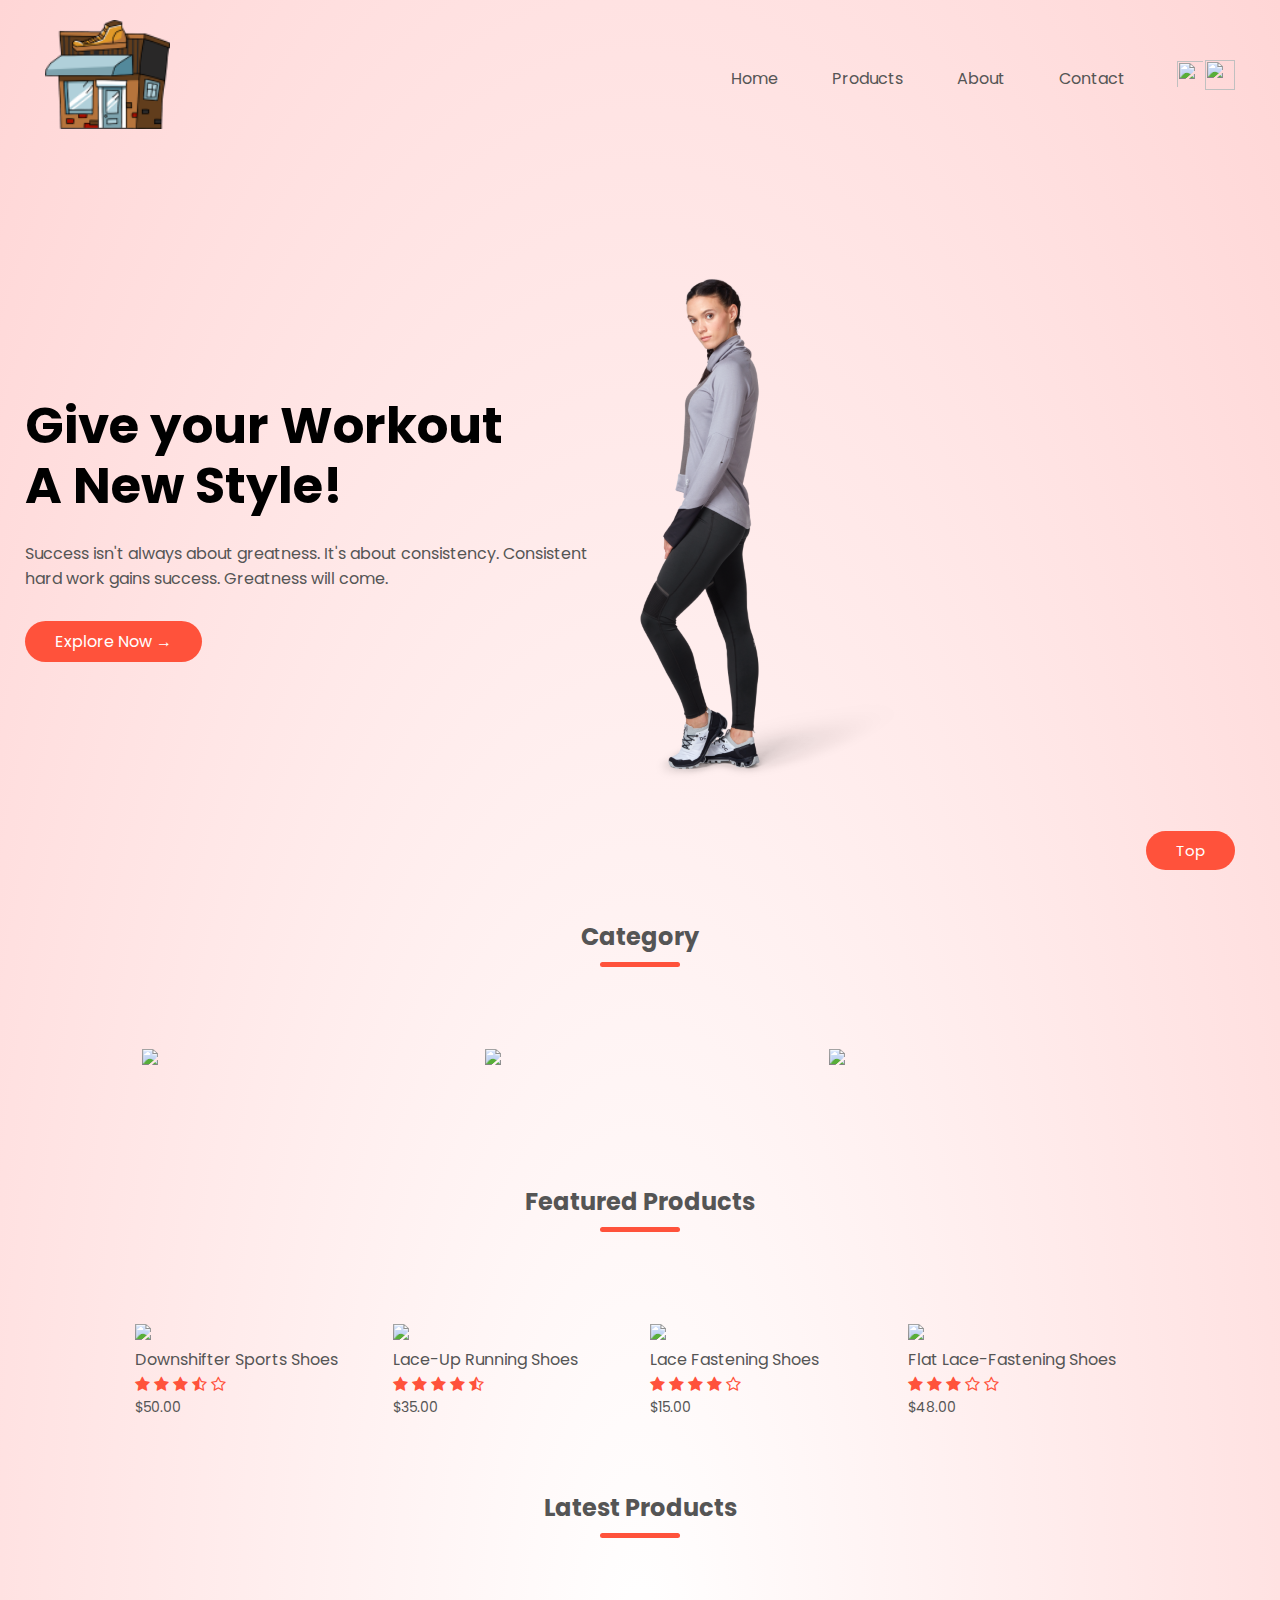
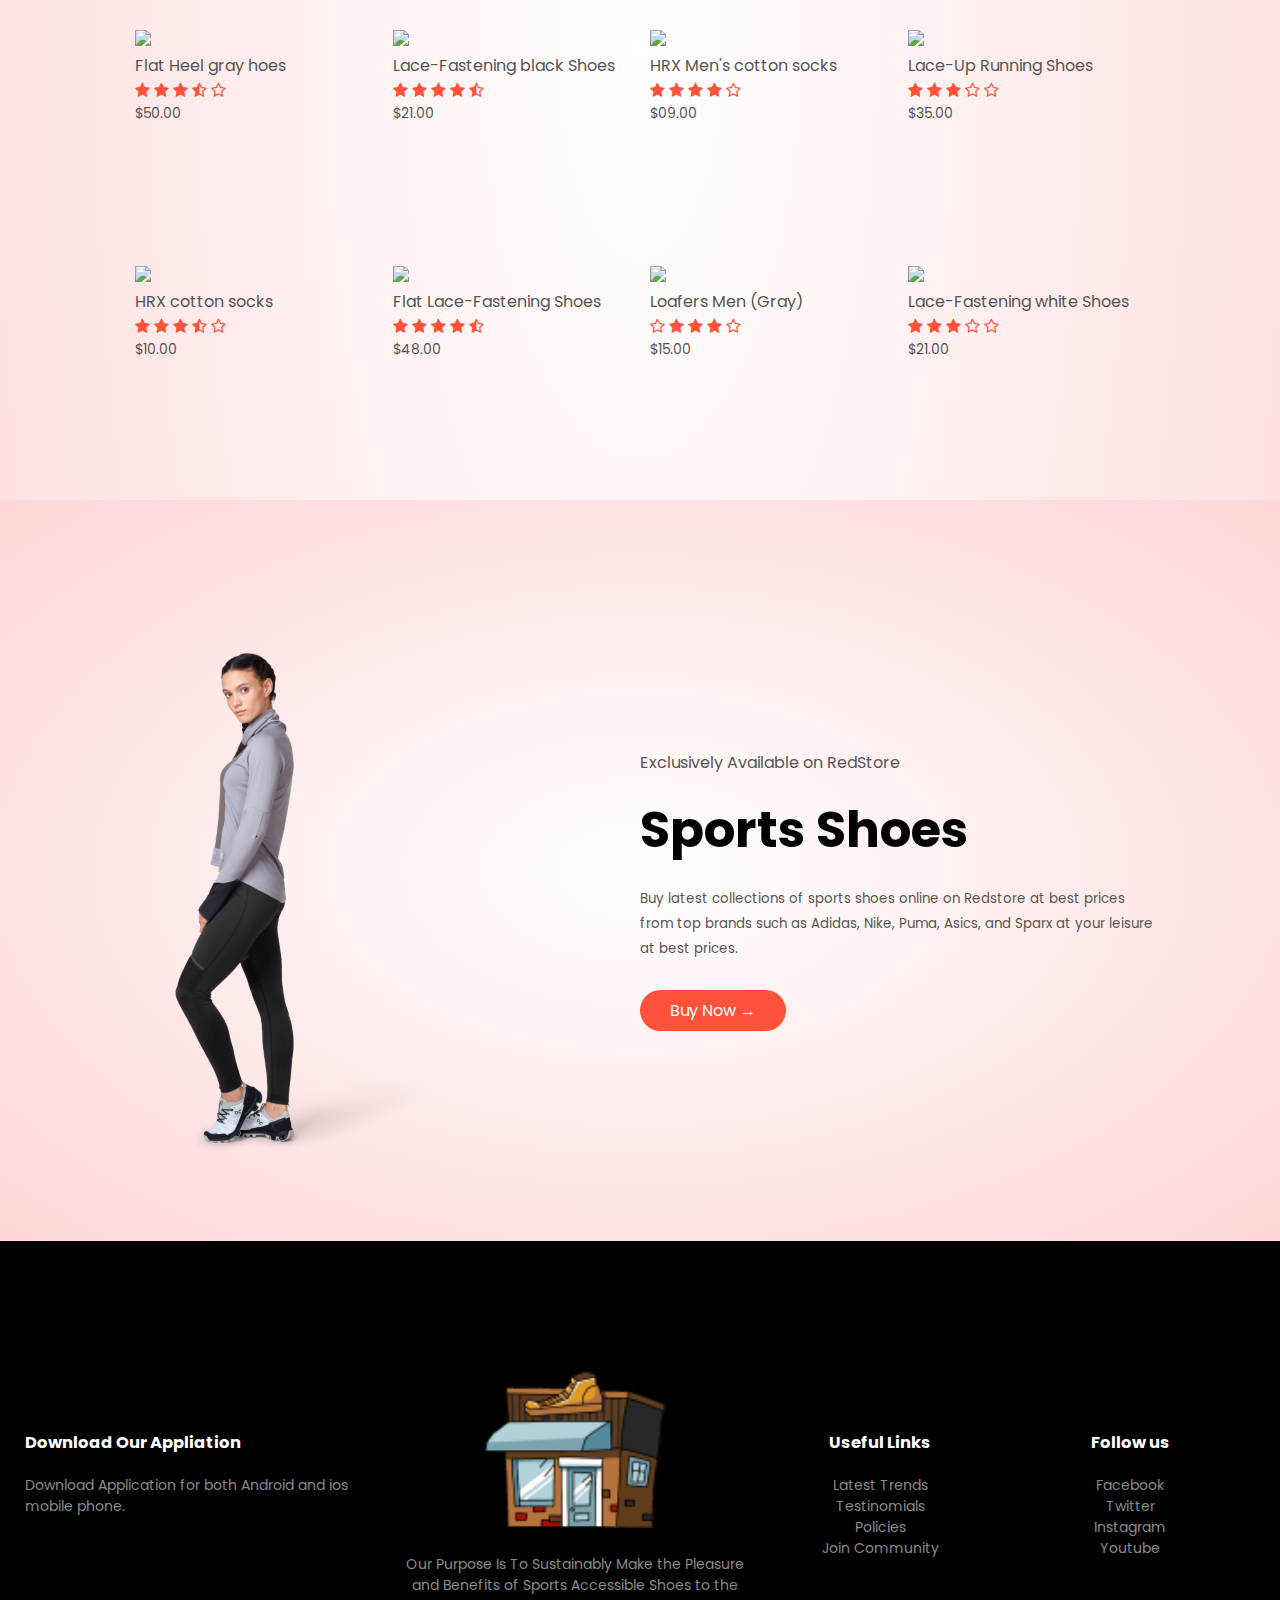
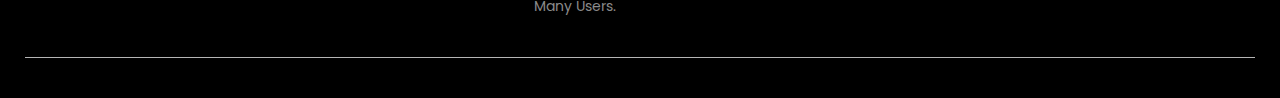
==== index.html @ 7046687a "modified:   CheckOut.html" ====
<!DOCTYPE html>
<html>
    
    <head>
        <meta charset="utf-8">
        <meta name="viewport" content="width-device-width, initial-scale=1.0">
        <title>Redstore | Ecommerce website</title>
        <link rel="stylesheet" href="style.css">
        <link rel="preconnect" href="https://fonts.gstatic.com">
        <link href="https://fonts.googleapis.com/css2?family=Poppins:wght@200;300;400;500;600;700&display=swap" rel="stylesheet">
        <!--added a cdn link by searching font awesome4 cdn and getting this link from https://www.bootstrapcdn.com/fontawesome/ this url*/-->
        <link rel="stylesheet" href="https://stackpath.bootstrapcdn.com/font-awesome/4.7.0/css/font-awesome.min.css">

    </head>
    <body>
        <div class ="header">
        <div class="container">
            <div class="navbar">
                <div class="logo">
                    <a href="index.html"><img src="images/logo.png" width="125px"></a>
                </div>
                <nav>
                    <ul id="MenuItems">
                        <li><a href="index.html">Home</a></li>
                         <li><a href="products.html">Products</a></li>
                         <li><a href="aboutus.html">About</a></li>
                         <li><a href="Contact.html">Contact</a></li>

                    </ul>
                </nav>
                <a href="search.html"><img style="padding:2px;" src="images/search.png" width="30px" height="30px"></a>
                <a href="cart.html"><img src="images/cart.png" width="30px" height="30px"></a>
                <img src="images/menu.png" class="menu-icon" onClick="menutoggle()" >
            </div>
            <div class="row">
                <div class="col-2">
                    <h1>Give your Workout <br>A New Style!</h1>
                    <p>Success isn't always about greatness. It's about consistency. Consistent<br>hard work gains success. Greatness will come.</p>
                    <a href="products.html" class="btn">Explore Now &#8594;</a>
                </div>
                <div class="col-2" >
                    <img src="images/image1.png" >
                    
                </div>
                
        </div>
    </div>
        
        <!------------------------------ featured categories------------------------------>
        <div class="categories">
            <h2 class="title" >Category</h2>
            <div class="small-container">
                <div class="row">
                <div class="col-3">
                    <img src="images/category-1.jpg">
                </div>
                <div class="col-3">
                    <img src="images/category-2.jpg">
                </div>
                <div class="col-3">
                    <img src="images/category-3 (2).jpg">
                </div>
            </div>
            </div>
        </div>
        
        <!------------------------------ featured Products------------------------------>
        <div class="small-container">
            <h2 class="title" >Featured Products</h2>
                <div class="row">
                    <div class="col-4">
                        <a href="products-details.html"><img src="images/product-11.jpg"></a>
                        <a href="products-details.html"><h4>Downshifter Sports Shoes</h4></a>
                        <div class="rating">
                            <!--(before this added awesome4 cdn font link to the head)added a cdn link by searching font awesome4 icon and from the site  search the star entering the first option and getting a link of this fa-star*-->
                            <i class="fa fa-star" ></i>
                            <i class="fa fa-star" ></i>
                            <i class="fa fa-star" ></i>
                            <i class="fa fa-star-half-o" ></i>
                            <i class="fa fa-star-o" ></i>
                        </div>
                        <p>$50.00</p>
                    </div>
                    <div class="col-4">
                        <a href="products-details.html"><img src="images/product-2.jpg"></a>
                        <h4>Lace-Up Running Shoes</h4>
                        <div class="rating">
                            <i class="fa fa-star" ></i>
                            <i class="fa fa-star" ></i>
                            <i class="fa fa-star" ></i>
                            <i class="fa fa-star" ></i>
                            <i class="fa fa-star-half-o" ></i>
                        </div>
                        <p>$35.00</p>
                    </div>
                    <div class="col-4">
                        <a href="products-details.html"><img src="images/product-3.jpg"></a>
                        <h4>Lace Fastening Shoes</h4>
                        <div class="rating">
                            <i class="fa fa-star" ></i>
                            <i class="fa fa-star" ></i>
                            <i class="fa fa-star" ></i>
                            <i class="fa fa-star" ></i>
                            <i class="fa fa-star-o" ></i>
                        </div>
                        <p>$15.00</p>
                    </div>
                    <div class="col-4">
                        <a href="products-details.html"><img src="images/product-10.jpg"></a>
                        <h4>Flat Lace-Fastening Shoes</h4>
                        <div class="rating">
                            <i class="fa fa-star" ></i>
                            <i class="fa fa-star" ></i>
                            <i class="fa fa-star" ></i>
                            <i class="fa fa-star-o" ></i>
                            <i class="fa fa-star-o" ></i>
                        </div>
                        <p>$48.00</p>
                    </div>  
                </div>
            
            
             <h2 class="title" >Latest Products</h2>
                <div class="row">
                    <div class="col-4">
                        <a href="products-details.html"><img src="images/product-5.jpg"></a>
                        <h4>Flat Heel gray hoes</h4>
                        <div class="rating">
                            <!--(before this added awesome4 cdn font link to the head)added a cdn link by searching font awesome4 icon and from the site  search the star entering the first option and getting a link of this fa-star*-->
                            <i class="fa fa-star" ></i>
                            <i class="fa fa-star" ></i>
                            <i class="fa fa-star" ></i>
                            <i class="fa fa-star-half-o" ></i>
                            <i class="fa fa-star-o" ></i>
                        </div>
                        <p>$50.00</p>
                    </div>
                    <div class="col-4">
                        <a href="products-details.html"><img src="images/product-3.jpg"></a>
                        <h4>Lace-Fastening black Shoes</h4>
                        <div class="rating">
                            <i class="fa fa-star" ></i>
                            <i class="fa fa-star" ></i>
                            <i class="fa fa-star" ></i>
                            <i class="fa fa-star" ></i>
                            <i class="fa fa-star-half-o" ></i>
                        </div>
                        <p>$21.00</p>
                    </div>
                    <div class="col-4">
                        <a href="products-details.html"><img src="images/product-7.jpg"></a>
                        <h4>HRX Men's cotton socks</h4>
                        <div class="rating">
                            <i class="fa fa-star" ></i>
                            <i class="fa fa-star" ></i>
                            <i class="fa fa-star" ></i>
                            <i class="fa fa-star" ></i>
                            <i class="fa fa-star-o" ></i>
                        </div>
                        <p>$09.00</p>
                    </div>
                    <div class="col-4">
                        <a href="products-details.html"><img src="images/product-2.jpg"></a>
                        <h4>Lace-Up Running Shoes</h4>
                        <div class="rating">
                            <i class="fa fa-star" ></i>
                            <i class="fa fa-star" ></i>
                            <i class="fa fa-star" ></i>
                            <i class="fa fa-star-o" ></i>
                            <i class="fa fa-star-o" ></i>
                        </div>
                        <p>$35.00</p>
                    </div>  
                </div>
            <!--new row for the latest product-->
                <div class="row">
                    <div class="col-4">
                        <a href="products-details.html"><img src="images/product-7.jpg"></a>
                        <h4>HRX cotton socks</h4>
                        <div class="rating">
                            <!--(before this added awesome4 cdn font link to the head)added a cdn link by searching font awesome4 icon and from the site  search the star entering the first option and getting a link of this fa-star*-->
                            <i class="fa fa-star" ></i>
                            <i class="fa fa-star" ></i>
                            <i class="fa fa-star" ></i>
                            <i class="fa fa-star-half-o" ></i>
                            <i class="fa fa-star-o" ></i>
                        </div>
                        <p>$10.00</p>
                    </div>
                    <div class="col-4">
                        <a href="products-details.html"><img src="images/product-10.jpg"></a>
                        <h4>Flat Lace-Fastening Shoes</h4>
                        <div class="rating">
                            <i class="fa fa-star" ></i>
                            <i class="fa fa-star" ></i>
                            <i class="fa fa-star" ></i>
                            <i class="fa fa-star" ></i>
                            <i class="fa fa-star-half-o" ></i>
                        </div>
                        <p>$48.00</p>
                    </div>
                    <div class="col-4">
                        <a href="products-details.html"><img src="images/product-11.jpg"></a>
                        <h4>Loafers Men (Gray)</h4>
                        <div class="rating">
                            <i class="fa fa-star-o" ></i>
                            <i class="fa fa-star" ></i>
                            <i class="fa fa-star" ></i>
                            <i class="fa fa-star" ></i>
                            <i class="fa fa-star-o" ></i>
                        </div>
                        <p>$15.00</p>
                    </div>
                    <div class="col-4">
                        <a href="products-details.html"><img src="images/product-12.jpg"></a>
                        <h4>Lace-Fastening white Shoes</h4>
                        <div class="rating">
                            <i class="fa fa-star" ></i>
                            <i class="fa fa-star" ></i>
                            <i class="fa fa-star" ></i>
                            <i class="fa fa-star-o" ></i>
                            <i class="fa fa-star-o" ></i>
                        </div>
                        <p>$21.00</p>
                    </div>  
                </div>
            </div>
        
        <!--------------------------`   offer   --------------------------------->
        <div class="offer">
            <div class="small-container">
                <div class="row">
                    <div class="col-2">
                        <img src="images/image1.png" class="offer-img">
                    </div>
                    <div class="col-2">
                        <p>Exclusively Available on RedStore</p>
                        <h1>Sports Shoes</h1>
                        <small> Buy latest collections of sports shoes online on Redstore at best prices from top brands such as Adidas, Nike, Puma, Asics, and Sparx at your leisure at best prices. </small><br>
                        <a href="products.html" class="btn">Buy Now &#8594;</a>
                    </div>
                </div>
            </div>
        </div>
        
        
        <!----------------------------------footer------------------------------------->
        <div class ="footer">
        <div class="container">
            
            <div class="row">
                <div class="footer-col-1">
                    <h3>Download Our Appliation</h3>
                    <p>Download Application for both Android and ios mobile phone.</p>
                    <div class="app-logo">
                        <img src="images/play-store.png" alt="">
                        <img src="images/app-store.png" alt="">
                    </div>
                </div>
                <div class="footer-col-2">
                    <img src="images/logo.png">
                    <p>Our Purpose Is To Sustainably Make the Pleasure and Benefits of Sports Accessible Shoes to the Many Users.</p>
                </div>
                <div class="footer-col-3">
                    <h3>Useful Links</h3>
                   <ul>
                       <li>Latest Trends</li>
                       <li>Testinomials</li>
                       <li>Policies</li>
                       <li>Join Community</li>
                    </ul>
                </div>
                <div class="footer-col-4">
                    <h3>Follow us</h3>
                   <ul>
                       <li>Facebook</li>
                       <li>Twitter</li>
                       <li>Instagram</li>
                       <li>Youtube</li>
                    </ul>
                </div>
                
            </div>
            
            <hr><!--horizontal line-->
            
            
        </div>
    </div>

    <div class="float-button">
        <p style="font-size:15px;", align="right"><a href="index.html" class="btn">Top</a></p>
        
      </div>

    
    
        
        
        <!-----------------------------------js for toggle menu----------------------------------------------->
        <script>
            var menuItems=document.getElementById("MenuItems");
            
            MenuItems.style.maxHeight="0px";
            function menutoggle(){
                if(MenuItems.style.maxHeight == "0px"){
                    MenuItems.style.maxHeight="200px";
                }
                else{
                    MenuItems.style.maxHeight="0px";
                }
            }
        </script>
    </body>
</html>
---- style.css ----
*{
    margin: 0;
    padding: 0;
    box-sizing: border-box;
}
body{
    font-family: 'Poppins', sans-serif;
}
/*nav maenu on the left as a unordered list*/
.navbar{
    display:flex;
    align-items: center;
    padding:20px;
}
/*nav maenu on the right as a unordered list*/
nav{
    flex: 1;
    text-align: right;
}
/*nav maenu on the right as a list but without bullet*/
nav ul{
    display: inline-block;
    list-style-type: none;   
}
/*nav maenu on the right as a vertically list with 50px gapping with each with underline*/
nav ul li{
    display: inline-block;
    margin-right: 50px;   
}
/*nav maenu on the right as a vertically list with 50px gapping with each without underline*/
a{
    text-decoration: none;
    color: #555;
}
p{
    color: #555;
}
.container{
    max-width: 1300px;
    margin: auto;
    padding-left: 25px;
    padding-right: 25px;
}
.row{
    display: flex;
    align-items: center;
    flex-wrap: wrap;
    justify-content: space-around;
}

.col-2{
    flex-basis: 50%;
    min-width: 300px;
}
.col-2 img{
    max-width: 100%;
    padding: 50px 0;
} 

.col-2 h1{
    font-size: 50px;
    line-height: 60px;
    margin: 25px 0;
}

.btn{
    display: inline-block;
    background: #ff523b;
    color: #fff;
    padding:8px 30px;
    margin: 30px 0px;
    border-radius: 30px;
    transition:background 0.5s;
}
.btn:hover{
    background: #563434;
}
.header{
    background: radial-gradient(#fff, #ffd6d6);
}
.header .row{
    margin-top: 70px;
}

.categories{
    margin: 70px 0;
}
.col-3{
    flex-basis: 30%;
    min-width: 250px;
    margin-bottom: 30px;
}

.col-3 img{
   width: 100%;
}

.small-container{
    max-width: 1080px;
    margin: auto;
    padding-left: 25px;
    padding-right: 25px;   
}
.col-4{
    flex-basis: 25%;
    padding: 10px;
    min-width: 200px;
    margin-bottom: 50px;
    transition: transform 0.5s;
}
.col-4 img{
    width:100%;
}
.title{
    text-align: center;
    margin: 0 auto 80px;
    position: relative;
    line-height: 60px;
    color: #555;
}
.title::after{
    content: '';
    background: #ff523b;
    width: 80px;
    height: 5px;
    border-radius: 5px;
    position: absolute;
    bottom: 0;
    left: 50%;
    transform: translateX(-50%);
}
h4{
    color: #555;
    font-weight: normal;
}
.col-4 p{
    font-size: 14px;
}
.rating .fa{
    color: #ff523b;
}
.col-4:hover{
    transform:translateY(-5px);
}

/*-----------------------offer -----------------------*/
.offer{
    background: radial-gradient(#fff, #ffd6d6);
    margin-top: 80px;
    padding: 30px 0;
}

.col-2 .offer-img{
    padding: 50px;
}
small{
    color:#555;
}

/*-----------------------Testimonial -----------------------*/
.testimonial{
    padding-top: 100px;
}
.testimonial .col-3{
    text-align: center;
    padding: 40px 20px;
    box-shadow: 0 0 20px 0px rgba(0,0,0,0.1);
    cursor: pointer;
    transition: transform 0.5s;
}
.testimonial .col-3 img{
    width:50px;
    margin-top: 20px;
    border-radius: 50%;/*square images converted to round shape box*/
}
.testimonial .col-3:hover{
    transform: translateY(-10px);
}
.fa.fa-quote-left{
    font-size: 34px;
    color: #ff523b;
}
.col-3 p{
    font-size: 12px;
    margin: 12px 0;
    color: #777;
}
.testimonial .col-3 h3{
    font-weight: 600;
    color: #555;
    font-size: 16px;
}

/*-----------------------Brands -----------------------*/
.brands{
    margin: 100px auto;
}
.col-5{
    width: 100px;
}
.col-5 img{
    width: 100%;
    cursor: pointer;
    filter: grayscale(100%);
}
.col-5 img:hover{
    filter: grayscale(0);
}

/*-----------------------Footer -----------------------*/
.footer{
    background:black; /*black;*/
    color: #8a8a8a;
    font-size: 14px;
    padding:60px 0 20px;
}

.footer p{
    color: #8a8a8a;
}

.footer h3{
    color:#fff;
    margin-bottom: 20px;
}
.footer-col-1, .footer-col-2,.footer-col-3,.footer-col-4{
    min-width: 250px;
    margin-bottom: 20px;
}
.footer-col-1{
    flex-basis: 30%;
}
.footer-col-2{
    flex: 1;
    text-align: center;
}
.footer-col-2 img{
    width: 180px;
    margin-bottom: 20px;
}
.footer-col-3,.footer-col-4{
    flex-basis: 12%;
    text-align: center;
}
ul{
    list-style-type: none;   
}
.app-logo{
    margin-top: 20px;
}
.app-logo img{
    width: 140px;
}

.footer hr{
    border: none;
    background: #b5b5b5;
    height: 1px;
    margin: 20px 0;
}
.copyright{
    text-align: center;
}



.menu-icon{
    width: 28px;
    margin-left: 20px;  
    display:none;
}

/*-----------------------media query for menu -----------------------*/
@media only screen and (max-width:800px){
    nav ul{
        position: absolute;
        top:70px;
        left: 0;
        background: #333;
        width: 100%;
        overflow: hidden;
        transition: max-height 0.5s;
        
    }
    nav ul li{
        display: block;
        margin-right: 50px;
        margin-top: 10px;
        margin-bottom: 10px;
    }
    nav ul li a{
        color: #fff;
    }
    .menu-icon{ 
        display:block;
        cursor: pointer;
    }
}

/*-----------------------media query for less than 600 screen size(mobile device) -----------------------*/
@media only screen and (max-width:600px){
    .row{
        text-align: center;
    }
    .col-2 .col-3 .col-4{
        flex-basis: 100%;
    }
    .single-product .row{
        text-align: left;
    }
    .single-product .col-2{
        padding: 20px 0;
    }
    .single-product h1{
        font-size: 20px;
        line-height: 32px;
    }
    .cart-info p{
        display: none;
    }
    

}

/*--------------------all products-----------------------------------------------*/
.row-2{
    justify-content: space-between;
    margin:100px auto 50px;
}
select{
    border:1px solid #ff523b;
    padding: 5px;
}
select:focus{
    outline: none;
}

.page-btn{
    margin: 0 auto 80px;
}
.page-btn span{
    display: inline-block;
    border:1px solid #ff523b;
    margin-left: 10px;
    width: 40px;
    height: 40px;
    text-align: center;
    line-height: 40px;
    cursor: pointer;
}
.page-btn span:hover{
    background: #ff523b;
    color: #fff;
}


/*-----------------------single product details -----------------------*/

.single-product{
    margin-top: 80px;
}
.single-product .col-2 img{
    padding:0;
}
.single-product .col-2{
    padding:20px;
}
.single-product h4{
    margin: 20px 0;
    font-size: 22px;
    font-weight: bold;
}
.single-product select{
    display: block;
    padding: 10px;
    margin-top: 20px;
}
.single-product input{
    width: 50px;
    height: 40px;
    padding-left: 10px;
    font-size: 20px;
    margin-right: 10px;
    border: apx solid #ff523b;
}
input:focus{
    outline: none;
}
.single-product .fa{
    color:#ff523b;
    margin-left: 10px;
}
.small-img-row{
   display:flex;
    justify-content: space-between;
}
.small-img-col{
    flex-basis: 24%;
    cursor: pointer;
}




        /*------------------------------ cart items ------------------------------*/
.cart-page{
    margin: 80px auto;
}

table{
    width: 100%;
    border-collapse: collapse;
}

.cart-info{
    display:flex;
    flex-wrap: wrap;
}
th{
    text-align: left;
    padding: 5px;
    color: #fff;
    background: #ff523b;
    font-weight: normal;
}
td{
    padding: 10px 5px;
}

td input{
    width: 40px;
    height: 30px;
    padding: 5px;
}
td a{
    color: #ff523b;
}
td img{
    width: 80px;
    height: 80px;
    margin-right: 10px;
}
.total-price{
    display: flex;
    justify-content: flex-end;
}
.total-price table{
    border-top: 3px solid #ff523b;
    width: 100%;
    max-width: 400px;
}
td:last-child{
    text-align: right;
}
th:last-child{
    text-align: right;
}


        /*------------------------------ account-page ------------------------------*/
.account-page{
    padding: 50px 0;
    background: radial-gradient(#fff, #ffd6d6);
}
.form-container{
    background: #fff;
    width:300px;
    height: 400px;
    position: relative;
    text-align: center;
    padding: 20px 0;
    margin: auto;
    box-shadow: 0 0 20px 0px rgba(0,0,0,0.1);
    overflow: hidden;
}

.form-container span{
    font-weight: bold;
    padding: 0 10px;
    color: #555;
    cursor: pointer;
    width: 100px;
    display: inline-block;
}

.form-btn{
    display:inline-block;
}
.form-container form{
    max-width: 300px;
    padding: 0 20px;
    position: absolute;
    top: 130px;
    transition: transform 1s;
}

form input{
    width: 100%;
    height: 30px;
    margin: 10px 0;
    padding: 0 10px;
    border: 1px solid #ccc;
}

form .btn{
    width: 100%;
    border:none;
    cursor:pointer;
    margin:10px 0;
}
form .btn:focus{
    outline: none;
}

#LoginForm{
    left: -300px;
}
#RegForm{
    left: 0;
}
form a{
    font-size: 12px;
}

#Indicator{
    width: 100px;
    border: none;
    background: #ff523b;
    height: 3px;
    margin-top: 8px;
    transform: translateX(100px);
    transition: transform 1s;

}

.search-container {
    margin: 0 auto; /* Centers horizontally */
    width: calc(100% + 500%);
    width: fit-content; /* Adjusts width to content */
    display: flex; /* Enables flexbox for button positioning */
    background-color: #FFE5B4; /* Optional background color */
    padding: 10px; /* Padding around elements */
    border-radius: 5px; /* Rounded corners */
  }
  
  .search-container input {
    border: 1px solid #FFE5B4;
    border-radius: 3px; /* Adjusts to match container corners */
    padding: 5px;
    flex: 1; /* Expands input to fill remaining space */
    font-size: 16px; /* Adjust font size */
    
  }
  
  .search-container button {
    border: none; /* Removes default button border */
    background-color: #333; /* Button background color */
    color: #FFE5B4; /* Button text color */
    padding: 5px 10px; /* Adjusts button padding */
    cursor: pointer; /* Changes cursor on hover */
    border-radius: 3px; /* Adjusts to match container corners */
  }
  
  .search-container button i {
    font-size: 1.2em; /* Adjusts icon size */
  }
  
  
  .float-button {

    position: fixed;
    left: 0;
    right: 45px;
    bottom: 0;
    
   
    border: none;
    color: white;
   
    
}
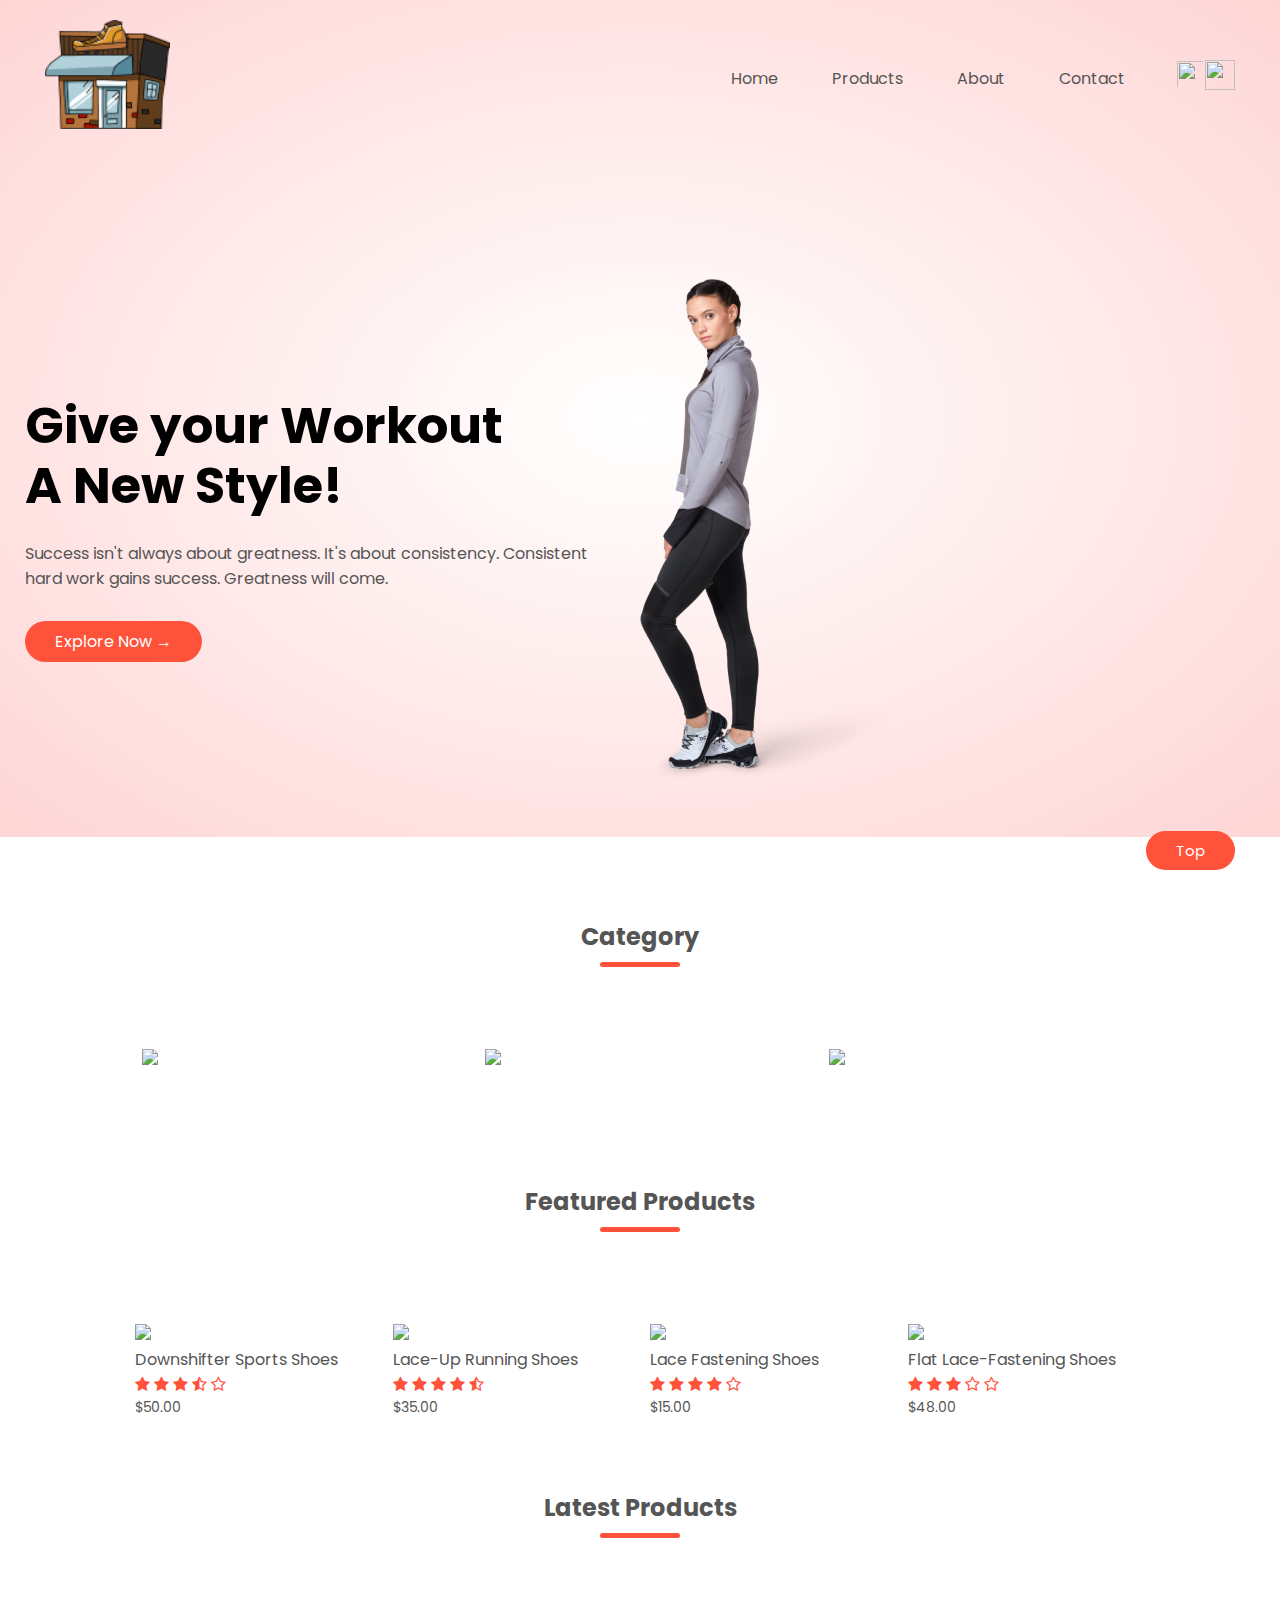
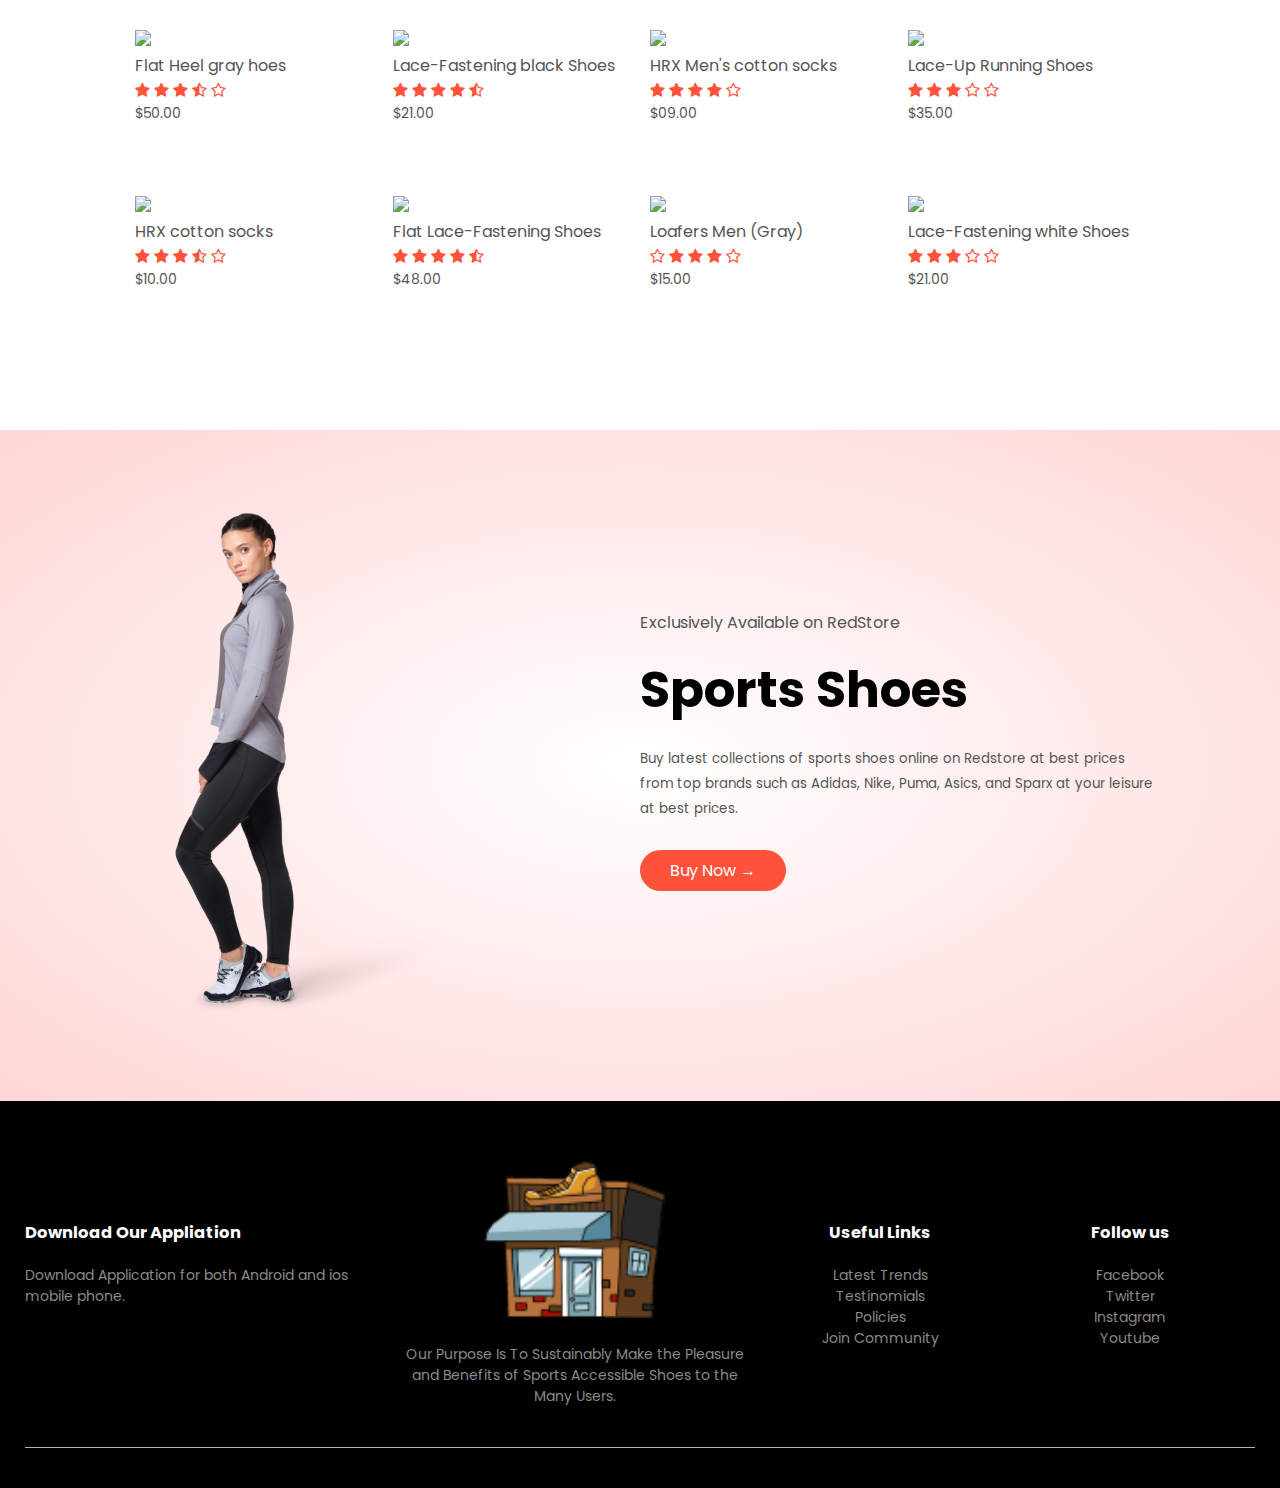
==== commit 8271e771: "Changes to be committed:" ====
--- a/index.html
+++ b/index.html
@@ -42,9 +42,13 @@
                     <img src="images/image1.png" >
                     
                 </div>
-                
-        </div>
-    </div>
+            </div>               
+        </div>
+        </div>
+
+        
+
+    
         
         <!------------------------------ featured categories------------------------------>
         <div class="categories">
@@ -295,7 +299,7 @@
 
     
     
-        
+      
         
         <!-----------------------------------js for toggle menu----------------------------------------------->
         <script>
--- a/style.css
+++ b/style.css
@@ -579,5 +579,6 @@
    
     
 }
-  
+
+
   